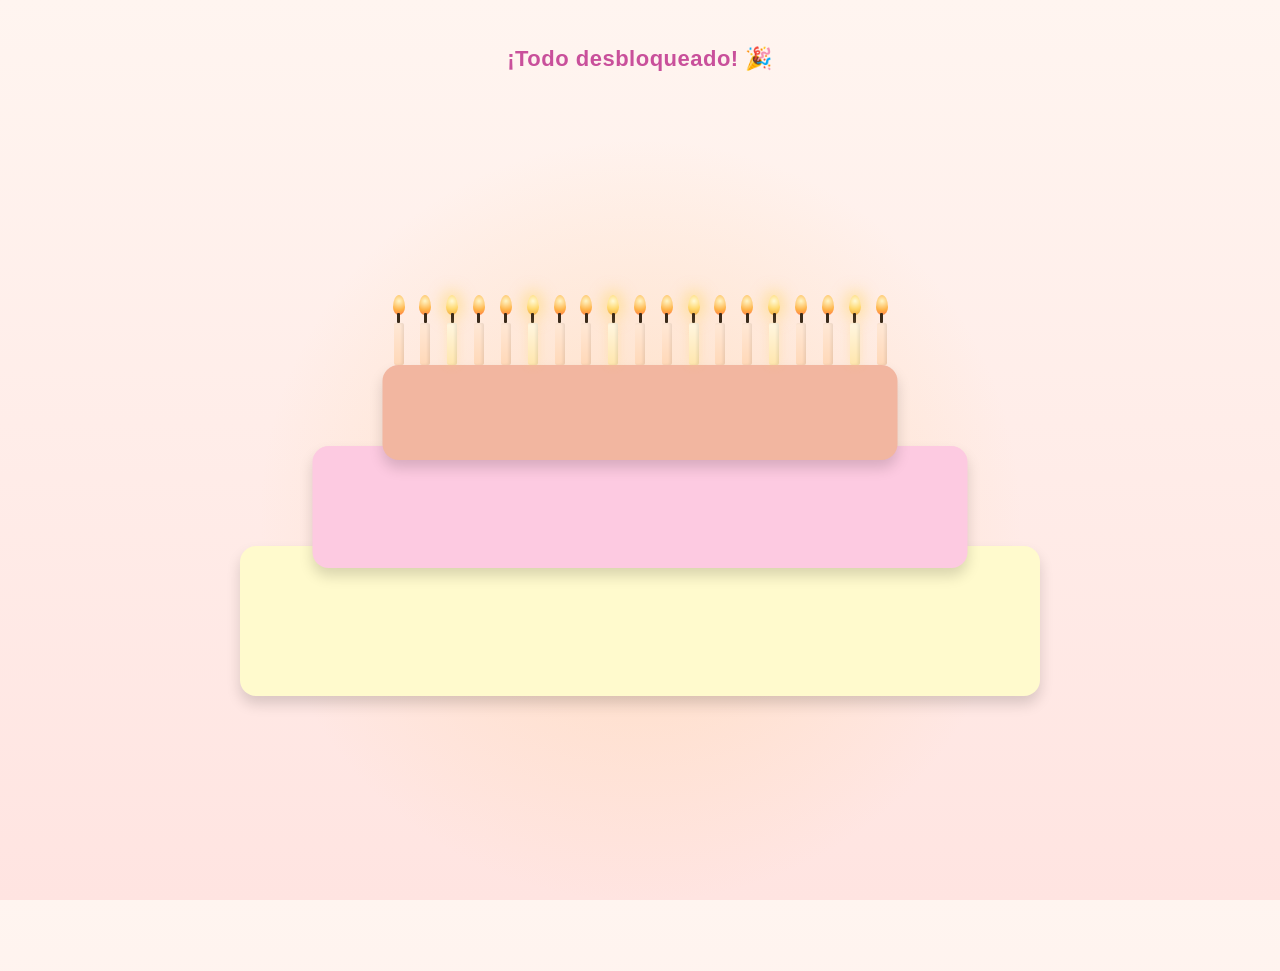
==== index.html @ 0e1ec193 "Add files via upload" ====
<!DOCTYPE html>
<html lang="es">

<head>
    <meta charset="UTF-8">
    <meta name="viewport" content="width=device-width, initial-scale=1.0">
    <title>Feliz Cumpleaños mi Princesita</title>
    <link rel="stylesheet" href="css/style.css">
</head>
<header class="encabezado">
    <p class="contador-titulo">Faltan para abrir todas las sorpresas</p>
    <div id="contador" class="contador"></div>
</header>

<body>

    <main class="escenario">
        <div class="pastel">
            <div class="resplandor"></div>
            <div class="capa capa-base"></div>
            <div class="capa capa-media"></div>
            <div class="capa capa-superior"></div>
            <div class="glaseado"></div>
        </div>
    </main>

    <script src="js/script.js"></script>
</body>

</html>
---- css/style.css ----
* {
  margin: 0;
  padding: 0;
  box-sizing: border-box;
}

body {
  min-height: 100vh;
  display: flex;
  flex-direction: column;
  align-items: center;
  gap: 20px;
  font-family: sans-serif;
  background: linear-gradient(180deg, #fff5f0, #ffe4e1);
  overflow-x: hidden;
  /* el resplandor (900px fijo) no debe generar scroll lateral */
  padding: 40px 20px;
}

.contador {
  font-size: clamp(16px, 4vw, 22px);
  font-weight: 600;
  color: #c9509b;
  text-align: center;
  letter-spacing: 0.5px;
}

.contador-titulo {
  font-size: 13px;
  color: #a97c6e;
  text-transform: uppercase;
  letter-spacing: 1px;
  text-align: center;
  margin-bottom: 6px;
}

.escenario {
  position: relative;
  width: 100%;
  flex: 1;
  /* ocupa todo el alto sobrante después del header */
  display: flex;
  justify-content: center;
  align-items: center;
  /* centra el pastel verticalmente en ese espacio */
}

/* Contenedor del pastel. position:relative es la base para
   posicionar las velas encima en el paso 3 con position:absolute.
   width fluido + aspect-ratio: el alto sigue al ancho automático,
   sin necesitar media queries para cada tamaño de pantalla.
   margin-top: las velas son position:absolute y sobresalen por
   arriba del propio .pastel (no cuentan para su altura), así que
   sin este margen quedan pisando lo que esté antes en el flujo
   (el header del contador). */
.pastel {
  position: relative;
  width: clamp(300px, 90vw, 800px);
  aspect-ratio: 800 / 350;
  margin-top: 90px;
}

/* Resplandor cálido detrás del pastel. Es el PRIMER hijo de
   .pastel a propósito: con position:absolute y z-index:auto,
   el orden en el DOM decide el apilamiento, así que yendo primero
   queda automáticamente detrás de las capas y las velas, sin
   necesitar z-index (que además con position:relative sin
   z-index propio en el padre puede dar resultados raros con
   valores negativos). */
.resplandor {
  position: absolute;
  top: 50%;
  left: 50%;
  width: 900px;
  height: 900px;
  transform: translate(-50%, -50%);
  background: radial-gradient(circle, rgba(255, 196, 120, 0.35), rgba(255, 196, 120, 0) 60%);
  pointer-events: none;
  animation: resplandor-pulso 3s ease-in-out infinite;
}

@keyframes resplandor-pulso {

  0%,
  100% {
    opacity: 0.7;
  }

  50% {
    opacity: 1;
  }
}

.capa {
  position: absolute;
  left: 50%;
  transform: translateX(-50%);
  border-radius: 16px;
  box-shadow: 0 8px 14px rgba(0, 0, 0, 0.15);
}

.capa-base {
  bottom: 0;
  width: 100%;
  height: 42.857%;
  /* 150 / 350 */
  background: #fffacd;
}

.capa-media {
  bottom: 36.571%;
  /* 128 / 350 */
  width: 81.875%;
  /* 655 / 800 */
  height: 34.857%;
  /* 122 / 350 */
  background: #fdcae1;
}

.capa-superior {
  bottom: 67.429%;
  /* 236 / 350 */
  width: 64.375%;
  /* 515 / 800 */
  height: 27.143%;
  /* 95 / 350 */
  background: #f2b6a0;
}

/* Vela: contenedor flex vertical. bottom fija dónde se apoya
   sobre el pastel (en % del alto del pastel, no px fijo, para
   que siga alineada aunque el pastel cambie de tamaño); el orden
   de los hijos (llama, mecha, cuerpo) define el orden visual de
   arriba hacia abajo. */
.vela {
  position: absolute;
  bottom: 94.571%;
  /* 331 / 350, el borde superior de la capa-superior */
  transform: translateX(-50%);
  display: flex;
  flex-direction: column;
  align-items: center;
}

.vela .cuerpo {
  width: 10px;
  height: 42px;
  background: linear-gradient(180deg, #ffe8d6, #ffd8b8);
  border-radius: 2px;
  box-shadow: inset -2px 0 3px rgba(0, 0, 0, 0.08);
}

.vela .mecha {
  width: 3px;
  height: 10px;
  background: #3a2a1a;
  border-radius: 1px;
}

.vela .llama {
  width: 12px;
  height: 20px;
  background: radial-gradient(circle at 50% 30%, #fff6c8, #ffb347 60%, #ff7a45);
  border-radius: 50% 50% 50% 50% / 60% 60% 40% 40%;
  margin-bottom: -2px;
  transform-origin: bottom center;
  animation: flicker 1.4s ease-in-out infinite alternate;
}

@keyframes flicker {
  0% {
    transform: scale(1) rotate(-2deg);
  }

  50% {
    transform: scale(1.08) rotate(2deg);
  }

  100% {
    transform: scale(0.96) rotate(-1deg);
  }
}

/* Velas especiales: mismo esqueleto HTML, distinción sutil vía
   CSS. Llama más dorada, halo suave y animación más lenta para
   que se sientan "mágicas" sin gritar cuál es cuál. */
.vela.especial .llama {
  background: radial-gradient(circle at 50% 30%, #fff9d6, #ffd76b 55%, #f0a93c);
  box-shadow: 0 0 14px 5px rgba(255, 215, 107, 0.5);
  animation: flicker-especial 2.2s ease-in-out infinite alternate;
}

.vela.especial .cuerpo {
  background: linear-gradient(180deg, #fff6e0, #ffe6ad);
  box-shadow: inset -2px 0 3px rgba(0, 0, 0, 0.08), 0 0 10px rgba(255, 215, 107, 0.3);
}

@keyframes flicker-especial {
  0% {
    transform: scale(1) rotate(-2deg);
    box-shadow: 0 0 10px 3px rgba(255, 215, 107, 0.4);
  }

  50% {
    transform: scale(1.1) rotate(2deg);
    box-shadow: 0 0 18px 6px rgba(255, 215, 107, 0.6);
  }

  100% {
    transform: scale(0.95) rotate(-1deg);
    box-shadow: 0 0 10px 3px rgba(255, 215, 107, 0.4);
  }
}

.vela.especial {
  cursor: pointer;
}

/* Vela especial todavía no disponible: llama "apagada" (gris,
   sin brillo, sin animación) para que se note a simple vista
   que esa sorpresa no se puede abrir todavía. */
.vela.especial.bloqueada .llama {
  background: #c9c2ba;
  box-shadow: none;
  animation: none;
  opacity: 0.6;
}

.vela.especial.bloqueada .cuerpo {
  filter: grayscale(70%);
  opacity: 0.6;
}

/* Vela especial ya visitada: también apagada, pero con un tono
   más cálido (no gris puro) para diferenciar "todavía no es tu
   día" de "ya la abriste, pero podés volver a entrar". */
.vela.especial.apagada .llama {
  background: #d8c9a8;
  box-shadow: none;
  animation: none;
  opacity: 0.55;
}

.vela.especial.apagada .cuerpo {
  filter: grayscale(35%) brightness(0.95);
  opacity: 0.75;
}

.mensaje-bloqueo {
  position: absolute;
  bottom: 68px;
  left: 50%;
  transform: translateX(-50%) translateY(6px);
  background: rgba(255, 255, 255, 0.95);
  color: #a14b3c;
  padding: 6px 10px;
  border-radius: 8px;
  font-size: 12px;
  white-space: nowrap;
  box-shadow: 0 4px 10px rgba(0, 0, 0, 0.15);
  opacity: 0;
  pointer-events: none;
  transition: opacity 0.3s ease, transform 0.3s ease;
  z-index: 10;
}

.mensaje-bloqueo.visible {
  opacity: 1;
  transform: translateX(-50%) translateY(0);
}

/* Vela decorativa apagada por el cursor: se corta la animación
   de flicker y se transiciona a opacidad/escala 0, simulando
   que el viento la apagó. */
.vela.apagada-cursor .llama {
  animation: none;
  opacity: 0;
  transform: scale(0.2) translateY(6px);
  transition: opacity 0.4s ease, transform 0.4s ease;
}

.humo {
  position: absolute;
  top: -6px;
  left: 50%;
  width: 14px;
  height: 14px;
  background: radial-gradient(circle, rgba(180, 180, 180, 0.6), rgba(180, 180, 180, 0));
  border-radius: 50%;
  transform: translate(-50%, 0) scale(1);
  opacity: 0.8;
  pointer-events: none;
  animation: humo-subir 1.4s ease-out forwards;
}

@keyframes humo-subir {
  0% {
    opacity: 0.8;
    transform: translate(-50%, 0) scale(1);
  }

  100% {
    opacity: 0;
    transform: translate(-50%, -40px) scale(2.4);
  }
}

/* En pantallas angostas el pastel se achica más agresivo que
   el "grosor" de las velas (que quedaban fijas en px), así que
   se veían desproporcionadamente gordas. Achicamos solo eso acá. */
@media (max-width: 480px) {
  .vela .cuerpo {
    width: 7px;
    height: 30px;
  }

  .vela .mecha {
    height: 7px;
  }

  .vela .llama {
    width: 9px;
    height: 15px;
  }
}
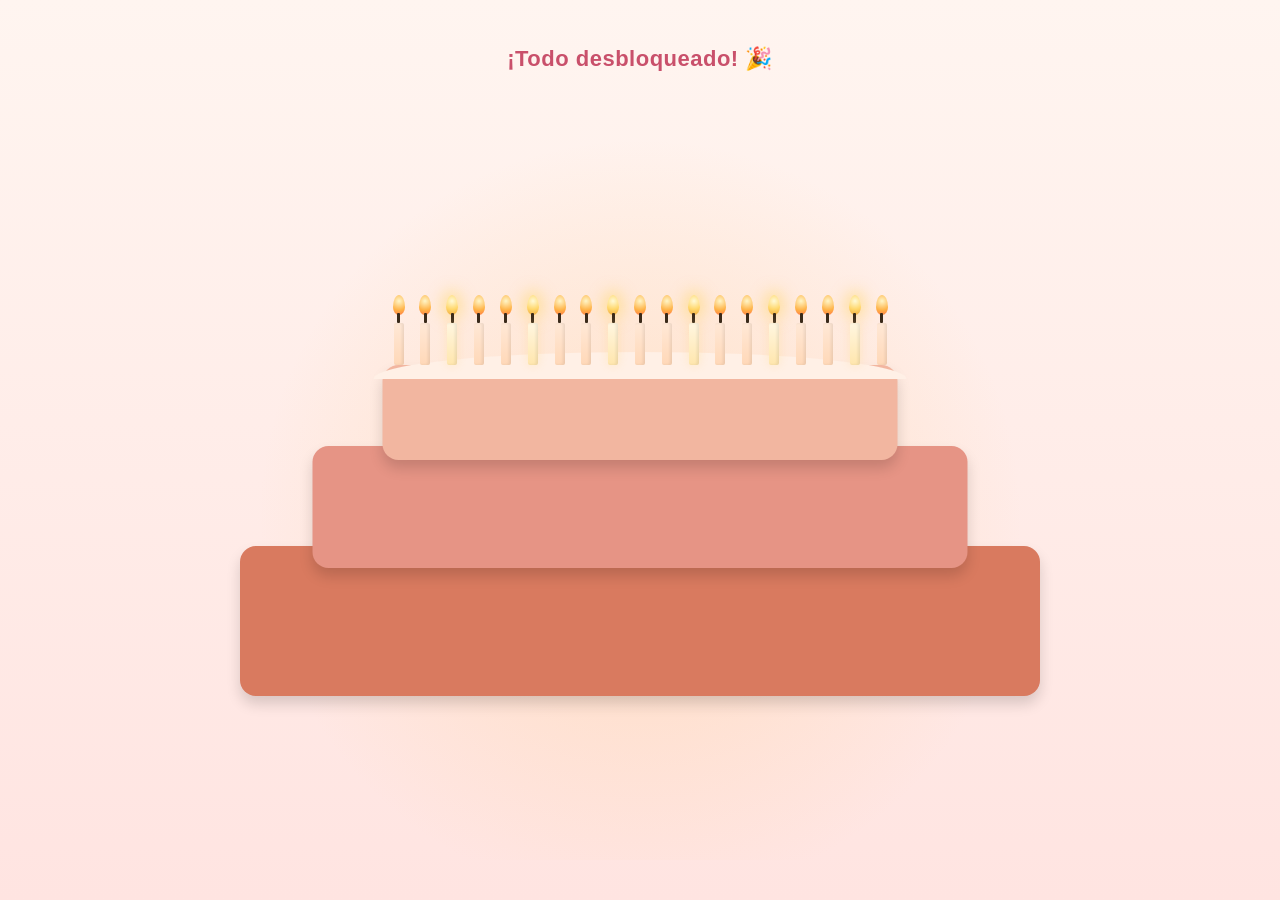
==== commit 0c47c7c3: "Refactor HTML structure and update title" ====
--- a/index.html
+++ b/index.html
@@ -1,30 +1,28 @@
 <!DOCTYPE html>
 <html lang="es">
+<head>
+  <meta charset="UTF-8">
+  <meta name="viewport" content="width=device-width, initial-scale=1.0, maximum-scale=1.0, user-scalable=no">
+  <title>Feliz Cumpleaños</title>
+  <link rel="stylesheet" href="css/style.css">
+</head>
+<body>
 
-<head>
-    <meta charset="UTF-8">
-    <meta name="viewport" content="width=device-width, initial-scale=1.0">
-    <title>Feliz Cumpleaños mi Princesita</title>
-    <link rel="stylesheet" href="css/style.css">
-</head>
-<header class="encabezado">
+  <header class="encabezado">
     <p class="contador-titulo">Faltan para abrir todas las sorpresas</p>
     <div id="contador" class="contador"></div>
-</header>
+  </header>
 
-<body>
+  <main class="escenario">
+    <div class="pastel">
+      <div class="resplandor"></div>
+      <div class="capa capa-base"></div>
+      <div class="capa capa-media"></div>
+      <div class="capa capa-superior"></div>
+      <div class="glaseado"></div>
+    </div>
+  </main>
 
-    <main class="escenario">
-        <div class="pastel">
-            <div class="resplandor"></div>
-            <div class="capa capa-base"></div>
-            <div class="capa capa-media"></div>
-            <div class="capa capa-superior"></div>
-            <div class="glaseado"></div>
-        </div>
-    </main>
-
-    <script src="js/script.js"></script>
+  <script src="js/script.js"></script>
 </body>
-
-</html>+</html>
--- a/css/style.css
+++ b/css/style.css
@@ -12,15 +12,14 @@
   gap: 20px;
   font-family: sans-serif;
   background: linear-gradient(180deg, #fff5f0, #ffe4e1);
-  overflow-x: hidden;
-  /* el resplandor (900px fijo) no debe generar scroll lateral */
+  overflow-x: hidden; /* el resplandor (900px fijo) no debe generar scroll lateral */
   padding: 40px 20px;
 }
 
 .contador {
   font-size: clamp(16px, 4vw, 22px);
   font-weight: 600;
-  color: #c9509b;
+  color: #c9506b;
   text-align: center;
   letter-spacing: 0.5px;
 }
@@ -37,12 +36,11 @@
 .escenario {
   position: relative;
   width: 100%;
-  flex: 1;
-  /* ocupa todo el alto sobrante después del header */
+  flex: 1; /* ocupa todo el alto sobrante después del header */
   display: flex;
   justify-content: center;
-  align-items: center;
-  /* centra el pastel verticalmente en ese espacio */
+  align-items: center; /* centra el pastel verticalmente en ese espacio */
+  overflow: hidden; /* corta el resplandor (900px fijo) para que no cause scroll lateral */
 }
 
 /* Contenedor del pastel. position:relative es la base para
@@ -80,15 +78,8 @@
 }
 
 @keyframes resplandor-pulso {
-
-  0%,
-  100% {
-    opacity: 0.7;
-  }
-
-  50% {
-    opacity: 1;
-  }
+  0%, 100% { opacity: 0.7; }
+  50%      { opacity: 1; }
 }
 
 .capa {
@@ -96,35 +87,40 @@
   left: 50%;
   transform: translateX(-50%);
   border-radius: 16px;
-  box-shadow: 0 8px 14px rgba(0, 0, 0, 0.15);
+  box-shadow: 0 8px 14px rgba(0,0,0,0.15);
 }
 
 .capa-base {
   bottom: 0;
   width: 100%;
-  height: 42.857%;
-  /* 150 / 350 */
-  background: #fffacd;
+  height: 42.857%; /* 150 / 350 */
+  background: #d97a5f;
 }
 
 .capa-media {
-  bottom: 36.571%;
-  /* 128 / 350 */
-  width: 81.875%;
-  /* 655 / 800 */
-  height: 34.857%;
-  /* 122 / 350 */
-  background: #fdcae1;
+  bottom: 36.571%; /* 128 / 350 */
+  width: 81.875%;  /* 655 / 800 */
+  height: 34.857%; /* 122 / 350 */
+  background: #e69485;
 }
 
 .capa-superior {
-  bottom: 67.429%;
-  /* 236 / 350 */
-  width: 64.375%;
-  /* 515 / 800 */
-  height: 27.143%;
-  /* 95 / 350 */
+  bottom: 67.429%; /* 236 / 350 */
+  width: 64.375%;  /* 515 / 800 */
+  height: 27.143%; /* 95 / 350 */
   background: #f2b6a0;
+}
+
+/* Goteo de glaseado sobre la capa superior */
+.glaseado {
+  position: absolute;
+  bottom: 90.571%; /* 317 / 350 */
+  left: 50%;
+  transform: translateX(-50%);
+  width: 66.625%;  /* 533 / 800 */
+  height: 7.714%;  /* 27 / 350 */
+  background: #fff0e6;
+  border-radius: 50% 50% 0 0 / 100% 100% 0 0;
 }
 
 /* Vela: contenedor flex vertical. bottom fija dónde se apoya
@@ -134,8 +130,7 @@
    arriba hacia abajo. */
 .vela {
   position: absolute;
-  bottom: 94.571%;
-  /* 331 / 350, el borde superior de la capa-superior */
+  bottom: 94.571%; /* 331 / 350, el borde superior de la capa-superior */
   transform: translateX(-50%);
   display: flex;
   flex-direction: column;
@@ -147,7 +142,7 @@
   height: 42px;
   background: linear-gradient(180deg, #ffe8d6, #ffd8b8);
   border-radius: 2px;
-  box-shadow: inset -2px 0 3px rgba(0, 0, 0, 0.08);
+  box-shadow: inset -2px 0 3px rgba(0,0,0,0.08);
 }
 
 .vela .mecha {
@@ -168,17 +163,9 @@
 }
 
 @keyframes flicker {
-  0% {
-    transform: scale(1) rotate(-2deg);
-  }
-
-  50% {
-    transform: scale(1.08) rotate(2deg);
-  }
-
-  100% {
-    transform: scale(0.96) rotate(-1deg);
-  }
+  0%   { transform: scale(1) rotate(-2deg); }
+  50%  { transform: scale(1.08) rotate(2deg); }
+  100% { transform: scale(0.96) rotate(-1deg); }
 }
 
 /* Velas especiales: mismo esqueleto HTML, distinción sutil vía
@@ -192,24 +179,13 @@
 
 .vela.especial .cuerpo {
   background: linear-gradient(180deg, #fff6e0, #ffe6ad);
-  box-shadow: inset -2px 0 3px rgba(0, 0, 0, 0.08), 0 0 10px rgba(255, 215, 107, 0.3);
+  box-shadow: inset -2px 0 3px rgba(0,0,0,0.08), 0 0 10px rgba(255, 215, 107, 0.3);
 }
 
 @keyframes flicker-especial {
-  0% {
-    transform: scale(1) rotate(-2deg);
-    box-shadow: 0 0 10px 3px rgba(255, 215, 107, 0.4);
-  }
-
-  50% {
-    transform: scale(1.1) rotate(2deg);
-    box-shadow: 0 0 18px 6px rgba(255, 215, 107, 0.6);
-  }
-
-  100% {
-    transform: scale(0.95) rotate(-1deg);
-    box-shadow: 0 0 10px 3px rgba(255, 215, 107, 0.4);
-  }
+  0%   { transform: scale(1) rotate(-2deg); box-shadow: 0 0 10px 3px rgba(255,215,107,0.4); }
+  50%  { transform: scale(1.1) rotate(2deg); box-shadow: 0 0 18px 6px rgba(255,215,107,0.6); }
+  100% { transform: scale(0.95) rotate(-1deg); box-shadow: 0 0 10px 3px rgba(255,215,107,0.4); }
 }
 
 .vela.especial {
@@ -294,15 +270,8 @@
 }
 
 @keyframes humo-subir {
-  0% {
-    opacity: 0.8;
-    transform: translate(-50%, 0) scale(1);
-  }
-
-  100% {
-    opacity: 0;
-    transform: translate(-50%, -40px) scale(2.4);
-  }
+  0%   { opacity: 0.8; transform: translate(-50%, 0) scale(1); }
+  100% { opacity: 0; transform: translate(-50%, -40px) scale(2.4); }
 }
 
 /* En pantallas angostas el pastel se achica más agresivo que
@@ -313,13 +282,11 @@
     width: 7px;
     height: 30px;
   }
-
   .vela .mecha {
     height: 7px;
   }
-
   .vela .llama {
     width: 9px;
     height: 15px;
   }
-}+}
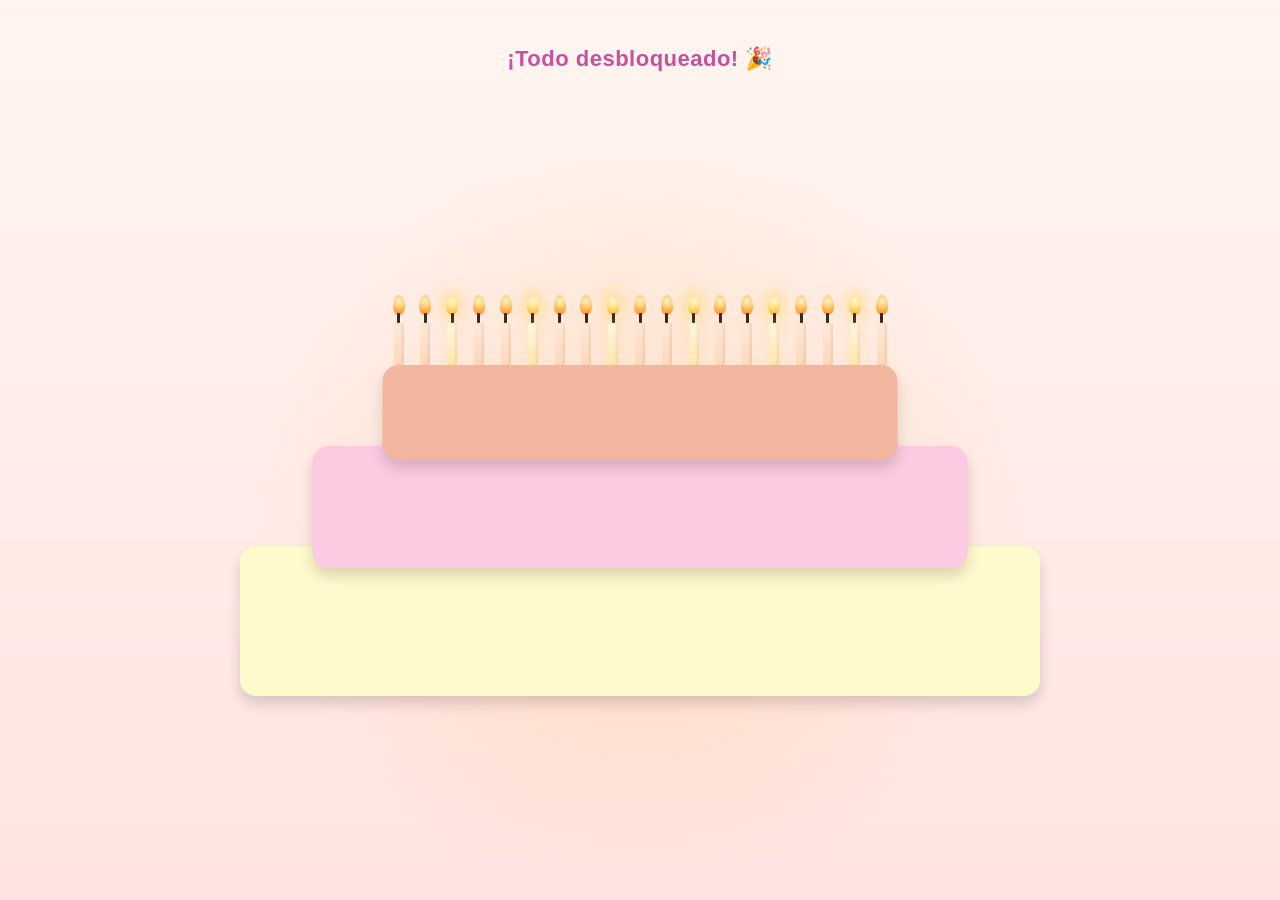
==== commit a9b1dae1: "Remove 'glaseado' div from index.html Removed the 'glaseado' div from the main structure." ====
--- a/index.html
+++ b/index.html
@@ -19,7 +19,6 @@
       <div class="capa capa-base"></div>
       <div class="capa capa-media"></div>
       <div class="capa capa-superior"></div>
-      <div class="glaseado"></div>
     </div>
   </main>
 
--- a/css/style.css
+++ b/css/style.css
@@ -19,7 +19,7 @@
 .contador {
   font-size: clamp(16px, 4vw, 22px);
   font-weight: 600;
-  color: #c9506b;
+  color: #c9509b;
   text-align: center;
   letter-spacing: 0.5px;
 }
@@ -94,14 +94,14 @@
   bottom: 0;
   width: 100%;
   height: 42.857%; /* 150 / 350 */
-  background: #d97a5f;
+  background: #fffacd;
 }
 
 .capa-media {
   bottom: 36.571%; /* 128 / 350 */
   width: 81.875%;  /* 655 / 800 */
   height: 34.857%; /* 122 / 350 */
-  background: #e69485;
+  background: #fdcae1;
 }
 
 .capa-superior {
@@ -109,18 +109,6 @@
   width: 64.375%;  /* 515 / 800 */
   height: 27.143%; /* 95 / 350 */
   background: #f2b6a0;
-}
-
-/* Goteo de glaseado sobre la capa superior */
-.glaseado {
-  position: absolute;
-  bottom: 90.571%; /* 317 / 350 */
-  left: 50%;
-  transform: translateX(-50%);
-  width: 66.625%;  /* 533 / 800 */
-  height: 7.714%;  /* 27 / 350 */
-  background: #fff0e6;
-  border-radius: 50% 50% 0 0 / 100% 100% 0 0;
 }
 
 /* Vela: contenedor flex vertical. bottom fija dónde se apoya
@@ -289,4 +277,231 @@
     width: 9px;
     height: 15px;
   }
-}
+}   necesitar z-index (que además con position:relative sin
+   z-index propio en el padre puede dar resultados raros con
+   valores negativos). */
+.resplandor {
+  position: absolute;
+  top: 50%;
+  left: 50%;
+  width: 900px;
+  height: 900px;
+  transform: translate(-50%, -50%);
+  background: radial-gradient(circle, rgba(255, 196, 120, 0.35), rgba(255, 196, 120, 0) 60%);
+  pointer-events: none;
+  animation: resplandor-pulso 3s ease-in-out infinite;
+}
+
+@keyframes resplandor-pulso {
+  0%, 100% { opacity: 0.7; }
+  50%      { opacity: 1; }
+}
+
+.capa {
+  position: absolute;
+  left: 50%;
+  transform: translateX(-50%);
+  border-radius: 16px;
+  box-shadow: 0 8px 14px rgba(0,0,0,0.15);
+}
+
+.capa-base {
+  bottom: 0;
+  width: 100%;
+  height: 42.857%; /* 150 / 350 */
+  background: #fffacd;
+}
+
+.capa-media {
+  bottom: 36.571%; /* 128 / 350 */
+  width: 81.875%;  /* 655 / 800 */
+  height: 34.857%; /* 122 / 350 */
+  background: #fdcae1;
+}
+
+.capa-superior {
+  bottom: 67.429%; /* 236 / 350 */
+  width: 64.375%;  /* 515 / 800 */
+  height: 27.143%; /* 95 / 350 */
+  background: #f2b6a0;
+}
+
+/* Goteo de glaseado sobre la capa superior */
+.glaseado {
+  position: absolute;
+  bottom: 90.571%; /* 317 / 350 */
+  left: 50%;
+  transform: translateX(-50%);
+  width: 66.625%;  /* 533 / 800 */
+  height: 7.714%;  /* 27 / 350 */
+  background: #fff0e6;
+  border-radius: 50% 50% 0 0 / 100% 100% 0 0;
+}
+
+/* Vela: contenedor flex vertical. bottom fija dónde se apoya
+   sobre el pastel (en % del alto del pastel, no px fijo, para
+   que siga alineada aunque el pastel cambie de tamaño); el orden
+   de los hijos (llama, mecha, cuerpo) define el orden visual de
+   arriba hacia abajo. */
+.vela {
+  position: absolute;
+  bottom: 94.571%; /* 331 / 350, el borde superior de la capa-superior */
+  transform: translateX(-50%);
+  display: flex;
+  flex-direction: column;
+  align-items: center;
+}
+
+.vela .cuerpo {
+  width: 10px;
+  height: 42px;
+  background: linear-gradient(180deg, #ffe8d6, #ffd8b8);
+  border-radius: 2px;
+  box-shadow: inset -2px 0 3px rgba(0,0,0,0.08);
+}
+
+.vela .mecha {
+  width: 3px;
+  height: 10px;
+  background: #3a2a1a;
+  border-radius: 1px;
+}
+
+.vela .llama {
+  width: 12px;
+  height: 20px;
+  background: radial-gradient(circle at 50% 30%, #fff6c8, #ffb347 60%, #ff7a45);
+  border-radius: 50% 50% 50% 50% / 60% 60% 40% 40%;
+  margin-bottom: -2px;
+  transform-origin: bottom center;
+  animation: flicker 1.4s ease-in-out infinite alternate;
+}
+
+@keyframes flicker {
+  0%   { transform: scale(1) rotate(-2deg); }
+  50%  { transform: scale(1.08) rotate(2deg); }
+  100% { transform: scale(0.96) rotate(-1deg); }
+}
+
+/* Velas especiales: mismo esqueleto HTML, distinción sutil vía
+   CSS. Llama más dorada, halo suave y animación más lenta para
+   que se sientan "mágicas" sin gritar cuál es cuál. */
+.vela.especial .llama {
+  background: radial-gradient(circle at 50% 30%, #fff9d6, #ffd76b 55%, #f0a93c);
+  box-shadow: 0 0 14px 5px rgba(255, 215, 107, 0.5);
+  animation: flicker-especial 2.2s ease-in-out infinite alternate;
+}
+
+.vela.especial .cuerpo {
+  background: linear-gradient(180deg, #fff6e0, #ffe6ad);
+  box-shadow: inset -2px 0 3px rgba(0,0,0,0.08), 0 0 10px rgba(255, 215, 107, 0.3);
+}
+
+@keyframes flicker-especial {
+  0%   { transform: scale(1) rotate(-2deg); box-shadow: 0 0 10px 3px rgba(255,215,107,0.4); }
+  50%  { transform: scale(1.1) rotate(2deg); box-shadow: 0 0 18px 6px rgba(255,215,107,0.6); }
+  100% { transform: scale(0.95) rotate(-1deg); box-shadow: 0 0 10px 3px rgba(255,215,107,0.4); }
+}
+
+.vela.especial {
+  cursor: pointer;
+}
+
+/* Vela especial todavía no disponible: llama "apagada" (gris,
+   sin brillo, sin animación) para que se note a simple vista
+   que esa sorpresa no se puede abrir todavía. */
+.vela.especial.bloqueada .llama {
+  background: #c9c2ba;
+  box-shadow: none;
+  animation: none;
+  opacity: 0.6;
+}
+
+.vela.especial.bloqueada .cuerpo {
+  filter: grayscale(70%);
+  opacity: 0.6;
+}
+
+/* Vela especial ya visitada: también apagada, pero con un tono
+   más cálido (no gris puro) para diferenciar "todavía no es tu
+   día" de "ya la abriste, pero podés volver a entrar". */
+.vela.especial.apagada .llama {
+  background: #d8c9a8;
+  box-shadow: none;
+  animation: none;
+  opacity: 0.55;
+}
+
+.vela.especial.apagada .cuerpo {
+  filter: grayscale(35%) brightness(0.95);
+  opacity: 0.75;
+}
+
+.mensaje-bloqueo {
+  position: absolute;
+  bottom: 68px;
+  left: 50%;
+  transform: translateX(-50%) translateY(6px);
+  background: rgba(255, 255, 255, 0.95);
+  color: #a14b3c;
+  padding: 6px 10px;
+  border-radius: 8px;
+  font-size: 12px;
+  white-space: nowrap;
+  box-shadow: 0 4px 10px rgba(0, 0, 0, 0.15);
+  opacity: 0;
+  pointer-events: none;
+  transition: opacity 0.3s ease, transform 0.3s ease;
+  z-index: 10;
+}
+
+.mensaje-bloqueo.visible {
+  opacity: 1;
+  transform: translateX(-50%) translateY(0);
+}
+
+/* Vela decorativa apagada por el cursor: se corta la animación
+   de flicker y se transiciona a opacidad/escala 0, simulando
+   que el viento la apagó. */
+.vela.apagada-cursor .llama {
+  animation: none;
+  opacity: 0;
+  transform: scale(0.2) translateY(6px);
+  transition: opacity 0.4s ease, transform 0.4s ease;
+}
+
+.humo {
+  position: absolute;
+  top: -6px;
+  left: 50%;
+  width: 14px;
+  height: 14px;
+  background: radial-gradient(circle, rgba(180, 180, 180, 0.6), rgba(180, 180, 180, 0));
+  border-radius: 50%;
+  transform: translate(-50%, 0) scale(1);
+  opacity: 0.8;
+  pointer-events: none;
+  animation: humo-subir 1.4s ease-out forwards;
+}
+
+@keyframes humo-subir {
+  0%   { opacity: 0.8; transform: translate(-50%, 0) scale(1); }
+  100% { opacity: 0; transform: translate(-50%, -40px) scale(2.4); }
+}
+
+/* En pantallas angostas el pastel se achica más agresivo que
+   el "grosor" de las velas (que quedaban fijas en px), así que
+   se veían desproporcionadamente gordas. Achicamos solo eso acá. */
+@media (max-width: 480px) {
+  .vela .cuerpo {
+    width: 7px;
+    height: 30px;
+  }
+  .vela .mecha {
+    height: 7px;
+  }
+  .vela .llama {
+    width: 9px;
+    height: 15px;
+  }
+}
